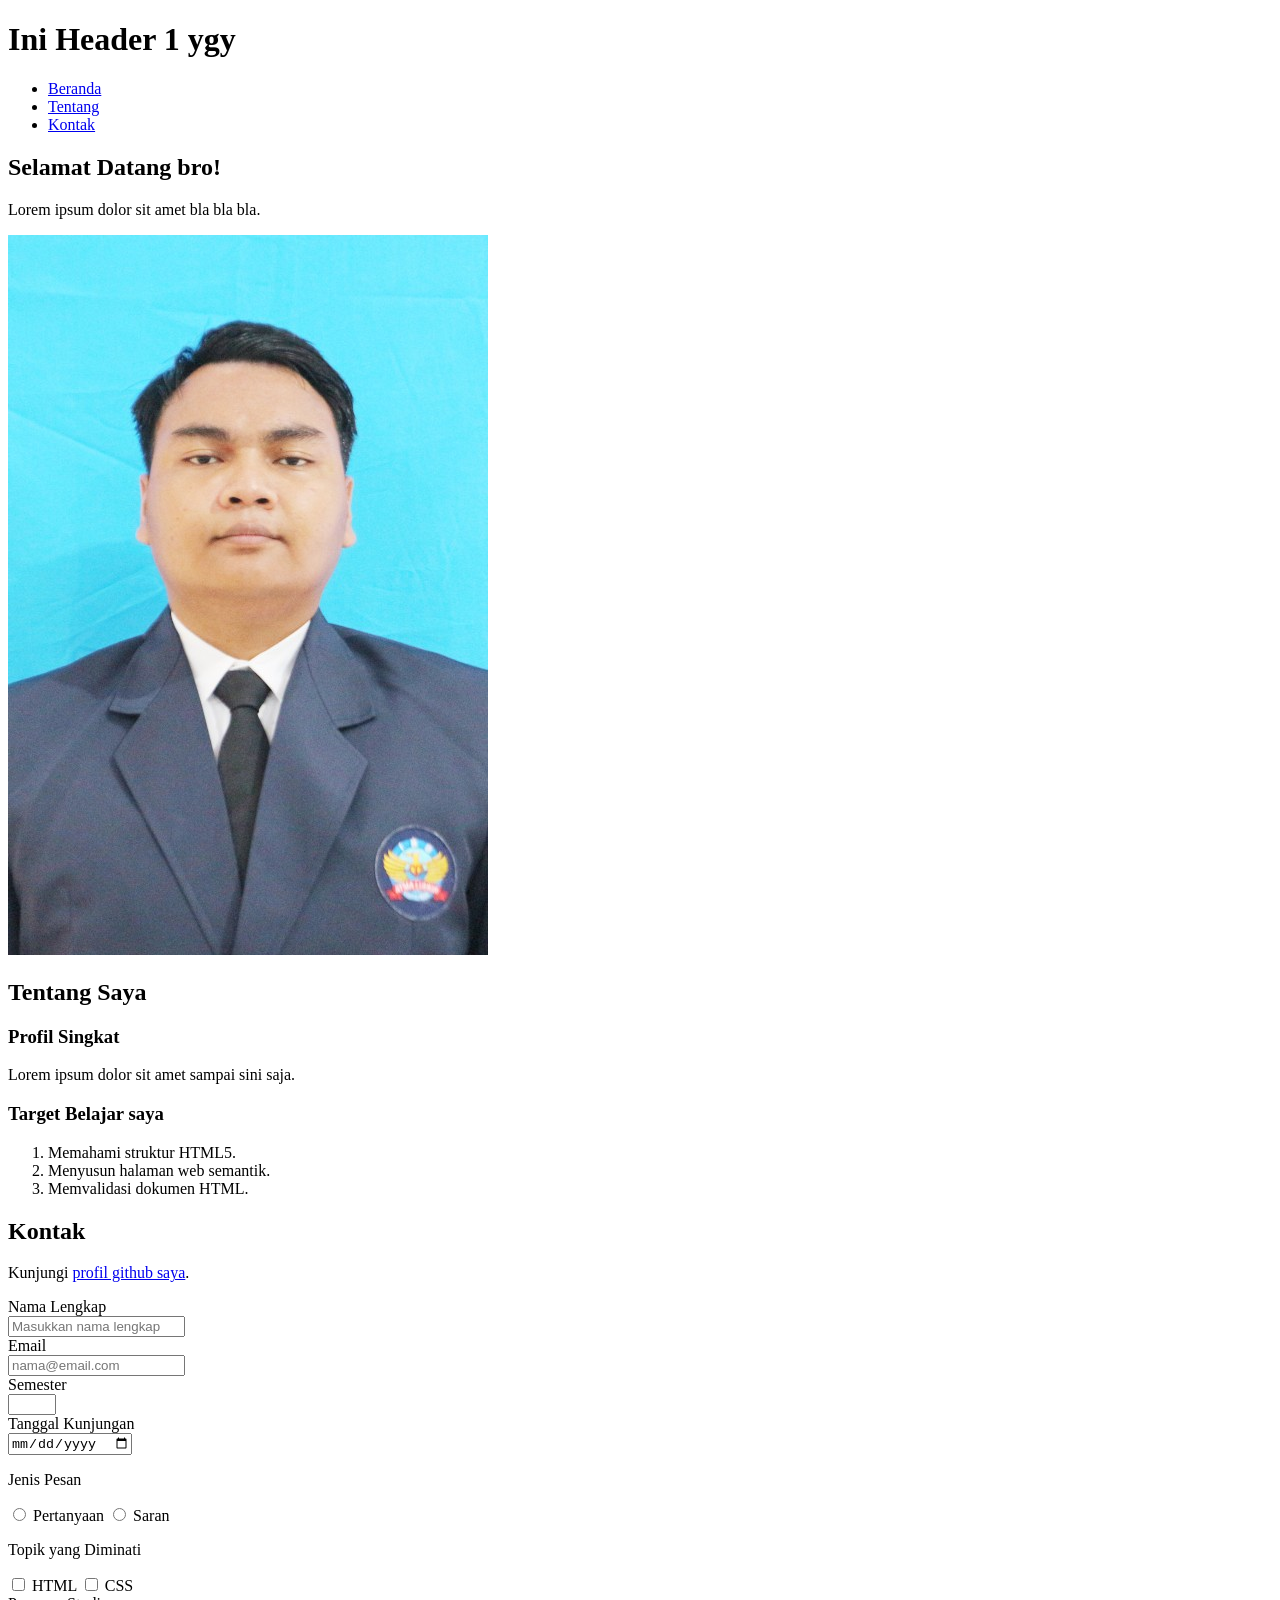
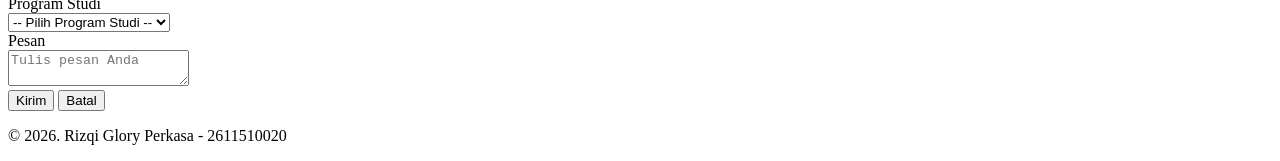
==== pertemuan-02/index.html @ dc1acd33 "Perubahan Folder Pertemuan-02" ====
<!doctype html>
<html lang="en">
  <head>
    <meta charset="UTF-8" />
    <meta name="viewport" content="width=device-width, initial-scale=1.0" />
    <title>Ini Judul Halaman ya ges ya!</title>
  </head>
  <body>
    <header>
      <h1>Ini Header 1 ygy</h1>
      <nav>
        <ul>
          <li><a href="#home">Beranda</a></li>
          <li><a href="#about">Tentang</a></li>
          <li><a href="#contact">Kontak</a></li>
        </ul>
      </nav>
    </header>

    <main>
      <section id="home">
        <h2>Selamat Datang bro!</h2>
        <p>Lorem ipsum dolor sit amet bla bla bla.</p>
        <img src="img/foto-profil.jpg" alt="Foto Profil saya" />
      </section>

      <section id="about">
        <h2>Tentang Saya</h2>
        <article>
          <h3>Profil Singkat</h3>
          <p>Lorem ipsum dolor sit amet sampai sini saja.</p>

          <h3>Target Belajar saya</h3>
          <ol>
            <li>Memahami struktur HTML5.</li>
            <li>Menyusun halaman web semantik.</li>
            <li>Memvalidasi dokumen HTML.</li>
          </ol>
        </article>
      </section>

      <section id="contact">
        <h2>Kontak</h2>
        <p>
          Kunjungi <a href="https://github.com/DC-Kiki">profil github saya</a>.
        </p>

        <form action="index.html" method="get">
          <div class="form-group">
            <label for="nama">Nama Lengkap</label><br />
            <input
              class="input-form"
              type="text"
              id="nama"
              name="nama"
              placeholder="Masukkan nama lengkap"
              minlength="3"
              maxlength="50"
              required
            />
          </div>
          <div class="form-group">
            <label for="email">Email</label><br />
            <input
              class="input-form"
              type="email"
              id="email"
              name="email"
              placeholder="nama@email.com"
              required
            />
          </div>
          <div class="form-group">
            <label for="semester">Semester</label><br />
            <input
              class="input-form"
              type="number"
              id="semester"
              name="semester"
              min="1"
              max="14"
              required
            />
          </div>
          <div class="form-group">
            <label for="tanggal">Tanggal Kunjungan</label><br />
            <input
              class="input-form"
              type="date"
              id="tanggal"
              name="tanggal"
              required
            />
          </div>
          <div class="form-group">
            <p>Jenis Pesan</p>
            <input
              type="radio"
              id="pertanyaan"
              name="jenis_pesan"
              value="pertanyaan"
              required
            />
            <label for="pertanyaan">Pertanyaan</label>
            <input type="radio" id="saran" name="jenis_pesan" value="saran" />
            <label for="saran">Saran</label>
          </div>
          <div class="form-group">
            <p>Topik yang Diminati</p>
            <input type="checkbox" id="minat-html" name="minat" value="HTML" />
            <label for="minat-html">HTML</label>
            <input type="checkbox" id="minat-css" name="minat" value="CSS" />
            <label for="minat-css">CSS</label>
          </div>
          <div class="form-group">
            <label for="prodi">Program Studi</label><br />
            <select class="input-form" id="prodi" name="prodi" required>
              <option value="">-- Pilih Program Studi --</option>
              <option value="SI">Sistem Informasi</option>
              <option value="TI">Teknik Informatika</option>
            </select>
          </div>
          <div class="form-group">
            <label for="pesan">Pesan</label><br />
            <textarea
              class="input-form"
              id="pesan"
              name="pesan"
              maxlength="300"
              placeholder="Tulis pesan Anda"
              required
            ></textarea>
          </div>
          <button type="submit">Kirim</button>
          <button type="reset">Batal</button>
        </form>
      </section>
    </main>

    <footer>
      <p>&copy; 2026. Rizqi Glory Perkasa - 2611510020</p>
    </footer>
  </body>
</html>
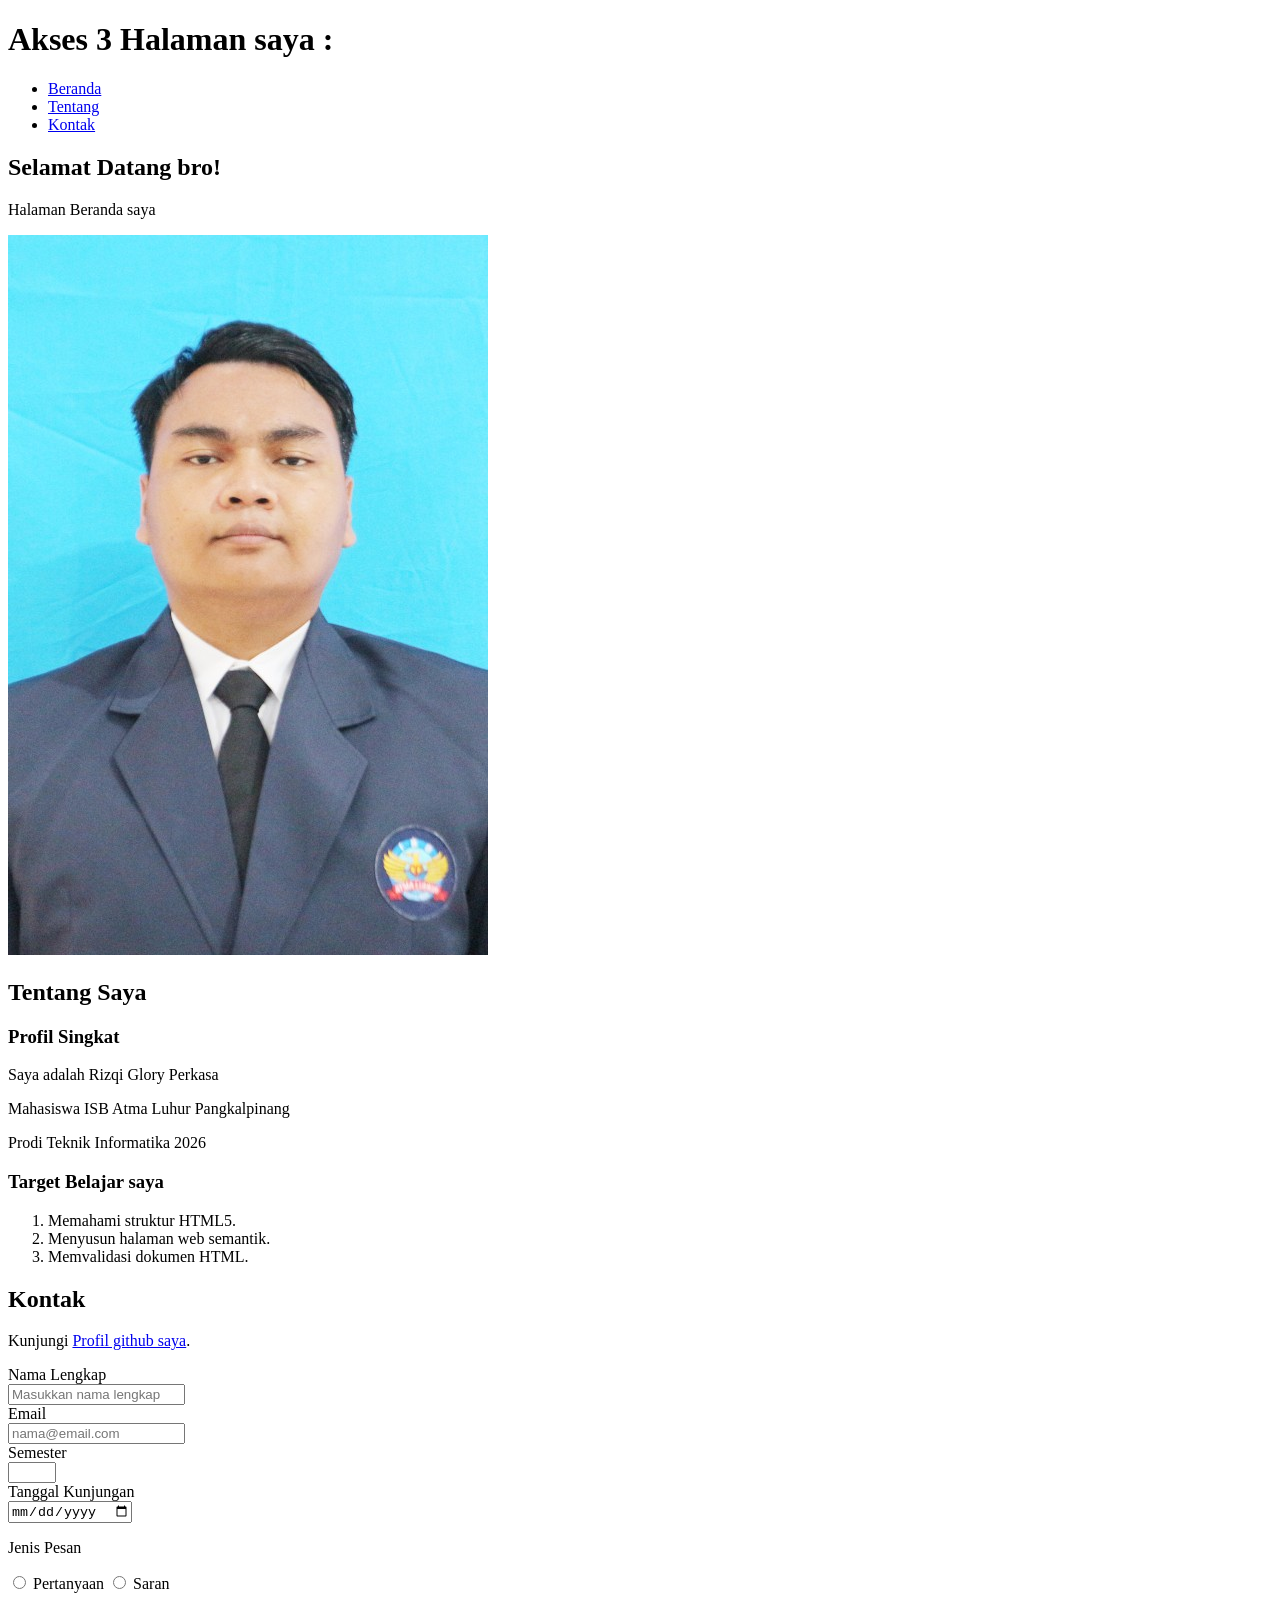
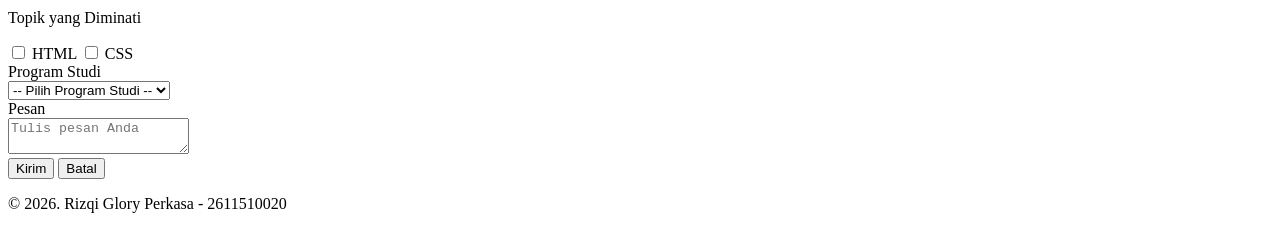
==== commit 99441325: "Memperbaiki isi Form" ====
--- a/pertemuan-02/index.html
+++ b/pertemuan-02/index.html
@@ -4,10 +4,9 @@
     <meta charset="UTF-8" />
     <meta name="viewport" content="width=device-width, initial-scale=1.0" />
     <title>Ini Judul Halaman ya ges ya!</title>
-  </head>
   <body>
     <header>
-      <h1>Ini Header 1 ygy</h1>
+      <h1>Akses 3 Halaman saya :</h1>
       <nav>
         <ul>
           <li><a href="#home">Beranda</a></li>
@@ -20,7 +19,7 @@
     <main>
       <section id="home">
         <h2>Selamat Datang bro!</h2>
-        <p>Lorem ipsum dolor sit amet bla bla bla.</p>
+        <p>Halaman Beranda saya</p>
         <img src="img/foto-profil.jpg" alt="Foto Profil saya" />
       </section>
 
@@ -28,7 +27,9 @@
         <h2>Tentang Saya</h2>
         <article>
           <h3>Profil Singkat</h3>
-          <p>Lorem ipsum dolor sit amet sampai sini saja.</p>
+          <p>Saya adalah Rizqi Glory Perkasa</p>
+          <p>Mahasiswa ISB Atma Luhur Pangkalpinang</p>
+          <p>Prodi Teknik Informatika 2026</p>
 
           <h3>Target Belajar saya</h3>
           <ol>
@@ -42,10 +43,11 @@
       <section id="contact">
         <h2>Kontak</h2>
         <p>
-          Kunjungi <a href="https://github.com/DC-Kiki">profil github saya</a>.
+          Kunjungi <a href="https://github.com/DC-Kiki">Profil github saya</a>.
         </p>
 
-        <form action="index.html" method="get">
+        <form action="index.html" method="post">
+          <!-- Menambahkan Form Nama berbentuk Teks -->
           <div class="form-group">
             <label for="nama">Nama Lengkap</label><br />
             <input
@@ -59,6 +61,8 @@
               required
             />
           </div>
+
+          <!-- Menambahkan Form Email -->
           <div class="form-group">
             <label for="email">Email</label><br />
             <input
@@ -70,6 +74,8 @@
               required
             />
           </div>
+
+          <!-- Menambahkan Form Semester berjenis Number-->
           <div class="form-group">
             <label for="semester">Semester</label><br />
             <input
@@ -82,6 +88,8 @@
               required
             />
           </div>
+
+          <!-- Menambahkan Form Tanggal berjenis Date -->
           <div class="form-group">
             <label for="tanggal">Tanggal Kunjungan</label><br />
             <input
@@ -92,6 +100,8 @@
               required
             />
           </div>
+
+          <!-- Menambahkan Form Jenis Pesan berjenis Radio -->
           <div class="form-group">
             <p>Jenis Pesan</p>
             <input
@@ -102,9 +112,18 @@
               required
             />
             <label for="pertanyaan">Pertanyaan</label>
-            <input type="radio" id="saran" name="jenis_pesan" value="saran" />
+
+            <input
+              type="radio"
+              id="saran"
+              name="jenis_pesan"
+              value="saran"
+              required
+            />
             <label for="saran">Saran</label>
           </div>
+
+          <!-- Menambahkan Form Topik berjenis Checkbox -->
           <div class="form-group">
             <p>Topik yang Diminati</p>
             <input type="checkbox" id="minat-html" name="minat" value="HTML" />
@@ -112,14 +131,20 @@
             <input type="checkbox" id="minat-css" name="minat" value="CSS" />
             <label for="minat-css">CSS</label>
           </div>
+
+          <!-- Menambahkan form Prodi berjenis Select Option -->
           <div class="form-group">
             <label for="prodi">Program Studi</label><br />
             <select class="input-form" id="prodi" name="prodi" required>
-              <option value="">-- Pilih Program Studi --</option>
+              <option value="" disabled selected>
+                -- Pilih Program Studi --
+              </option>
               <option value="SI">Sistem Informasi</option>
               <option value="TI">Teknik Informatika</option>
             </select>
           </div>
+
+          <!-- Menambahkan form Pesan berjenis Text Area -->
           <div class="form-group">
             <label for="pesan">Pesan</label><br />
             <textarea
@@ -131,6 +156,8 @@
               required
             ></textarea>
           </div>
+
+          <!-- Tombol Submit dan Reset -->
           <button type="submit">Kirim</button>
           <button type="reset">Batal</button>
         </form>
@@ -140,5 +167,12 @@
     <footer>
       <p>&copy; 2026. Rizqi Glory Perkasa - 2611510020</p>
     </footer>
+
+    <!-- Menghapus Cache Browser setiap kali Refresh Page -->
+    <script>
+      window.addEventListener("pageshow", function () {
+        document.getElementById("prodi").selectedIndex = 0;
+      });
+    </script>
   </body>
 </html>
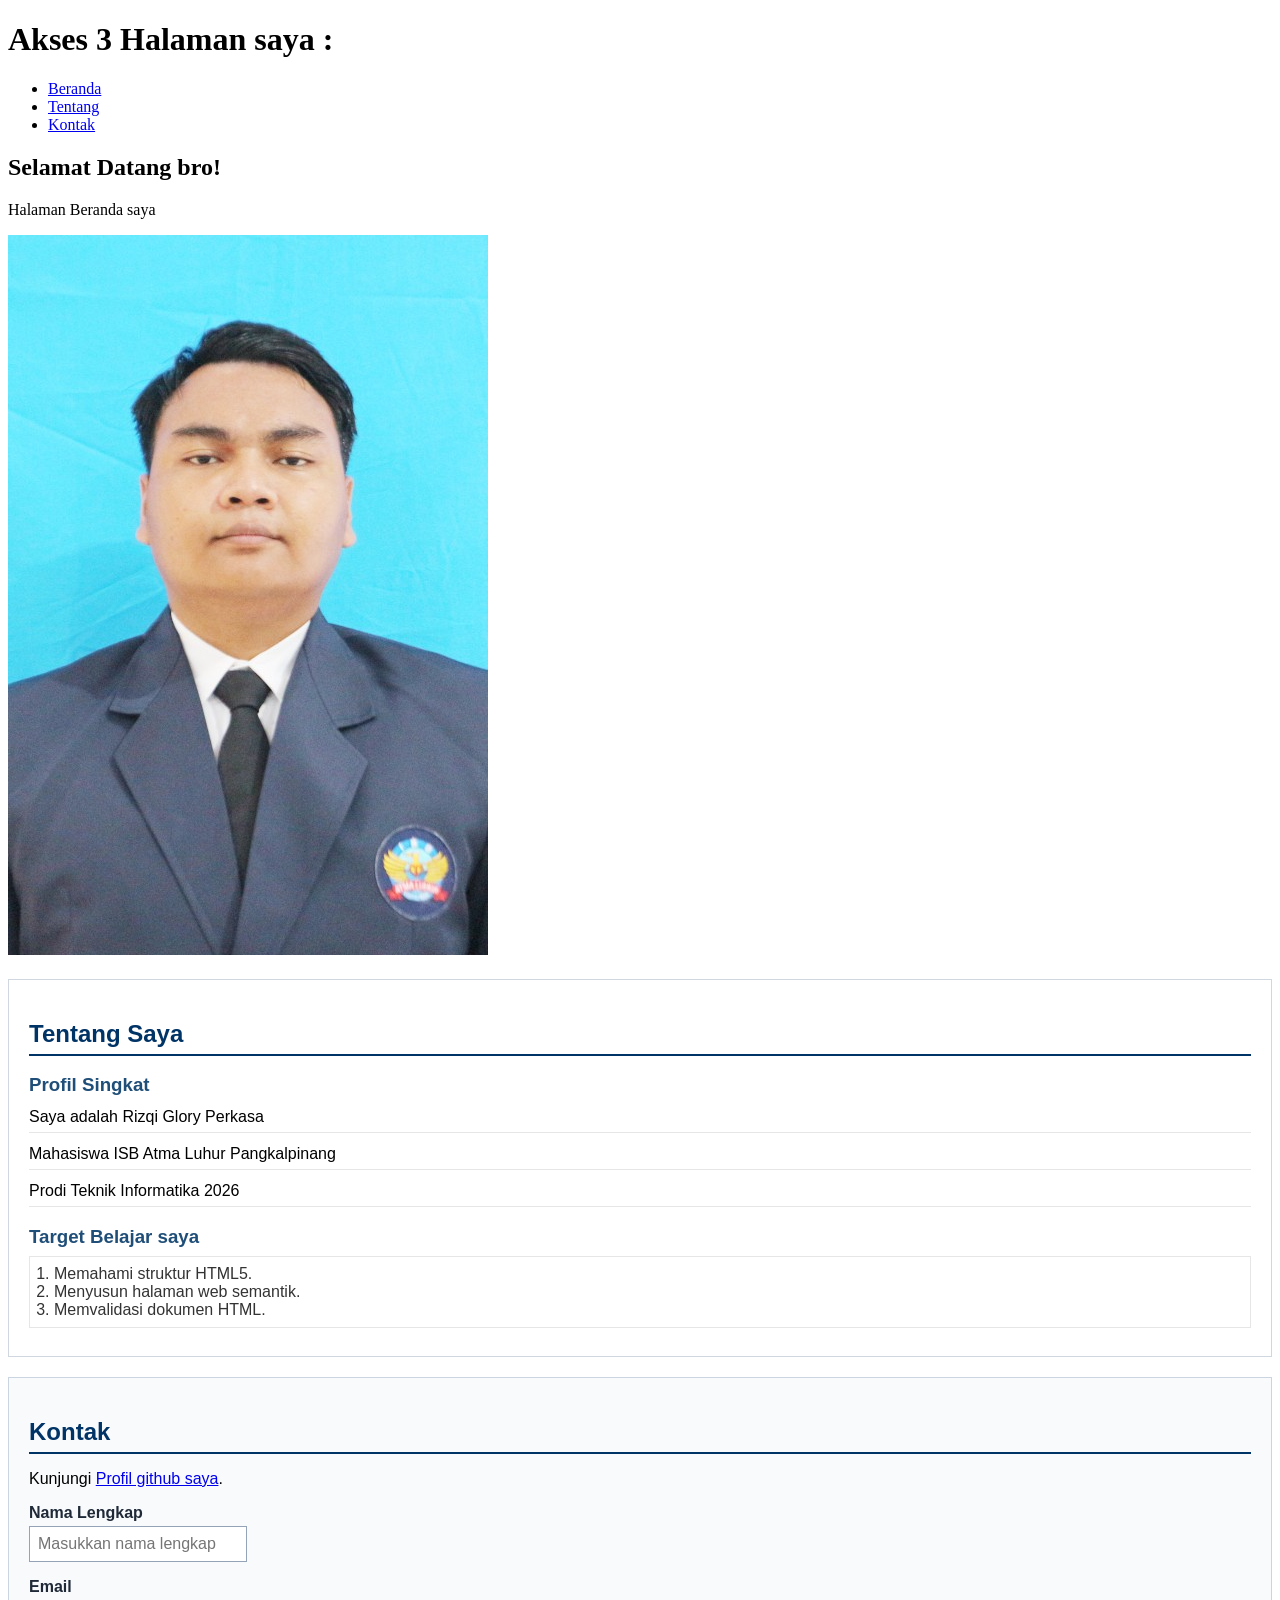
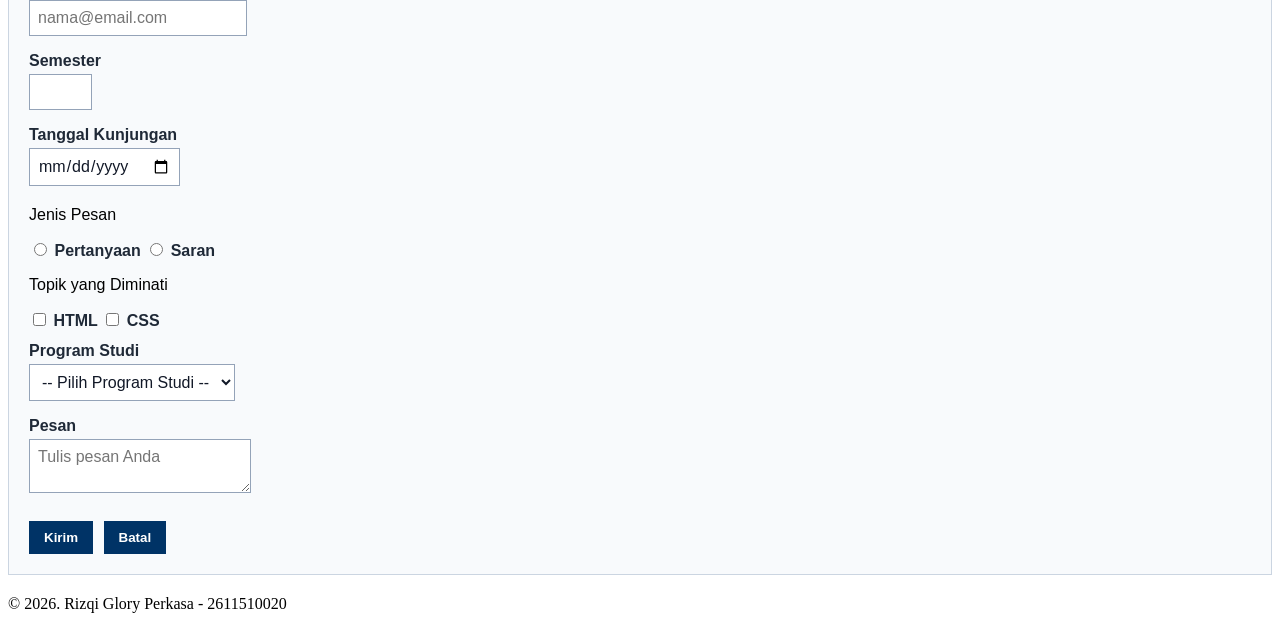
==== commit 5ecdf638: "Menambahkan Styling pada ID About dan Contact" ====
--- a/pertemuan-02/index.html
+++ b/pertemuan-02/index.html
@@ -4,6 +4,80 @@
     <meta charset="UTF-8" />
     <meta name="viewport" content="width=device-width, initial-scale=1.0" />
     <title>Ini Judul Halaman ya ges ya!</title>
+    <style>
+      #about {
+        background-color: #ffffff;
+        border: 1px solid #d0d7de;
+        padding: 20px;
+        margin: 20px 0;
+        font-family: Arial, sans-serif;
+      }
+
+      #about h2 {
+        color: #003366;
+        border-bottom: 2px solid #003366;
+        padding-bottom: 6px;
+        margin-bottom: 16px;
+      }
+
+      #about h3 {
+        color: #1f4e78;
+        margin-bottom: 6px;
+      }
+
+      #about p {
+        margin: 6px 0;
+        padding: 6px 0;
+        border-bottom: 1px solid #e6e6e6;
+      }
+
+      #about ol {
+        color: #333333;
+        margin: 8px 0;
+        padding: 8px 24px;
+        border: 1px solid #e6e6e6;
+      }
+
+      #contact {
+        background-color: #f8fafc;
+        border: 1px solid #cbd5e1;
+        padding: 20px;
+        margin: 20px 0;
+        font-family: Arial, sans-serif;
+      }
+      #contact h2 {
+        color: #003366;
+        border-bottom: 2px solid #003366;
+        padding-bottom: 6px;
+        margin-bottom: 16px;
+      }
+      .form-group {
+        margin: 12px 0;
+      }
+      #contact label {
+        color: #1f2937;
+        font-weight: bold;
+      }
+      .input-form {
+        background-color: #ffffff;
+        color: #111827;
+        font-family: Arial, sans-serif;
+        font-size: 16px;
+        padding: 8px;
+        margin: 4px 0;
+        border: 1px solid #94a3b8;
+      }
+      #contact button {
+        background-color: #003366;
+        color: #ffffff;
+        font-weight: bold;
+        padding: 8px 14px;
+        margin: 8px 6px 0 0;
+        border: 1px solid #003366;
+      }
+    </style>
+  </head>
+
   <body>
     <header>
       <h1>Akses 3 Halaman saya :</h1>
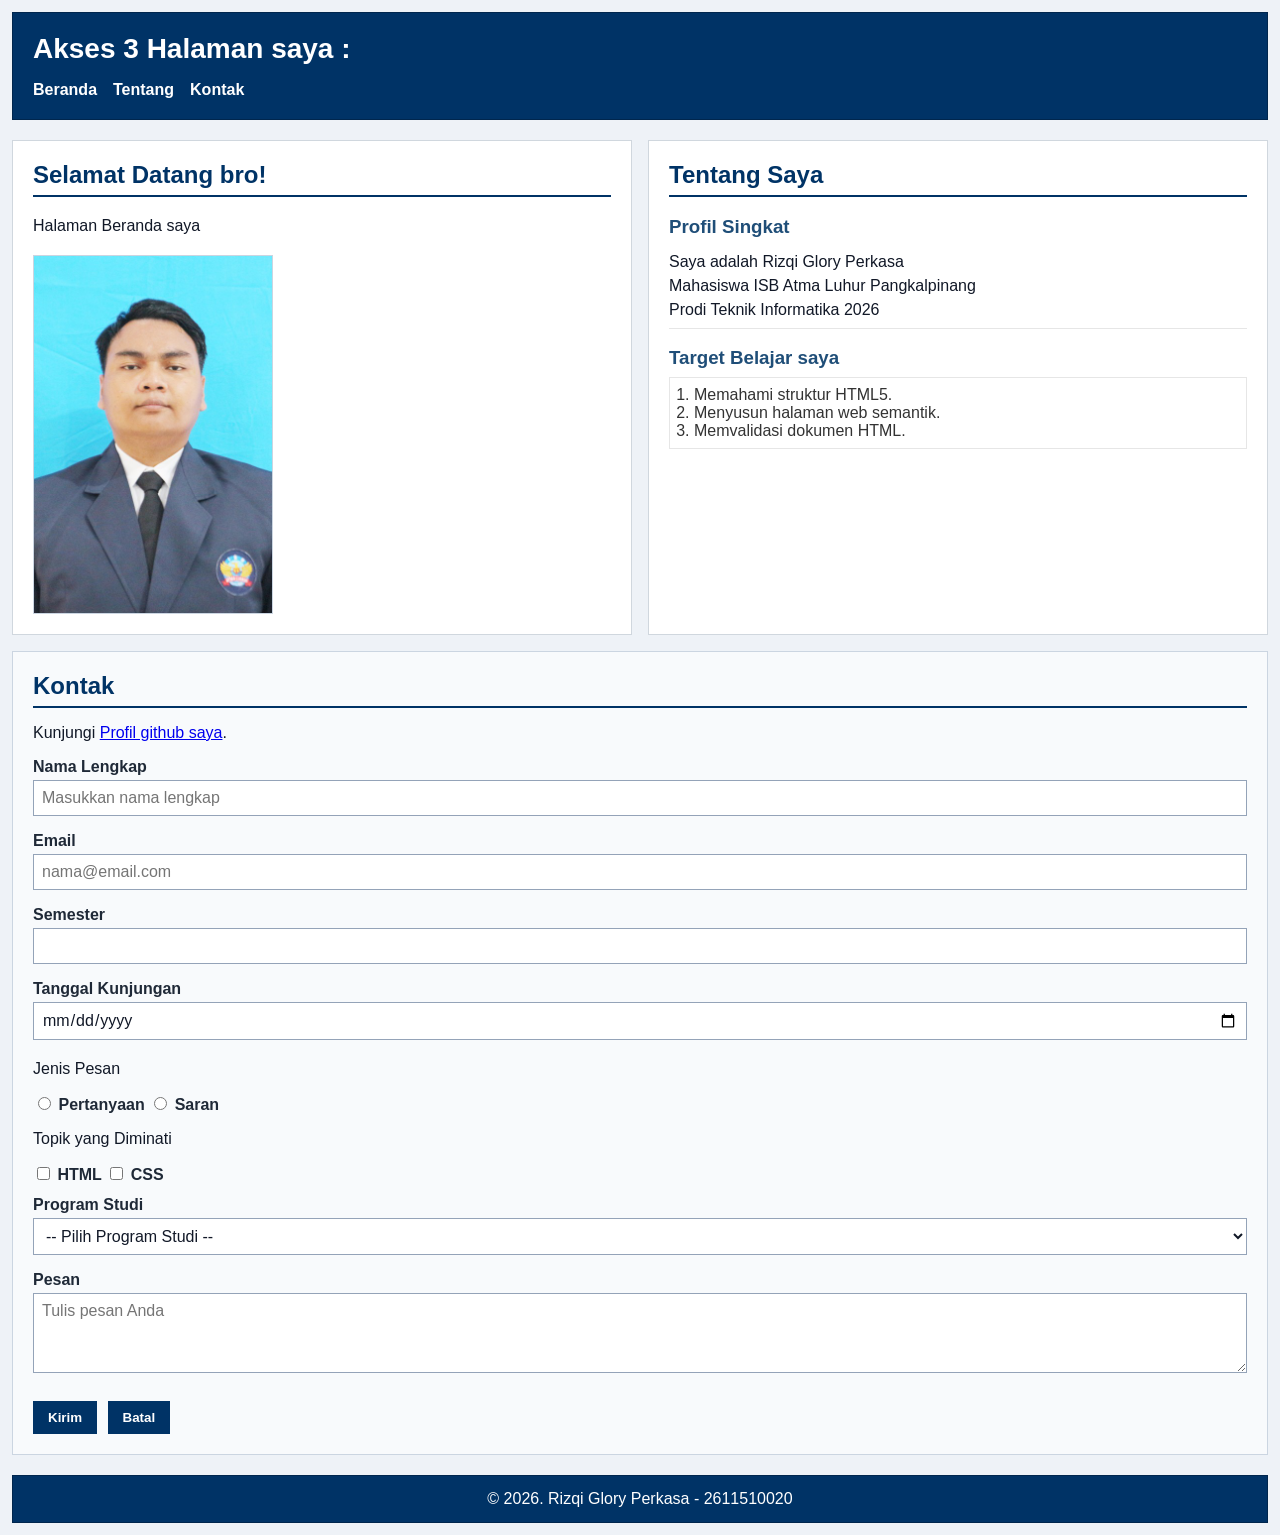
==== commit 9b93ba48: "Penerapan Desain Web Responsive" ====
--- a/pertemuan-02/index.html
+++ b/pertemuan-02/index.html
@@ -4,78 +4,7 @@
     <meta charset="UTF-8" />
     <meta name="viewport" content="width=device-width, initial-scale=1.0" />
     <title>Ini Judul Halaman ya ges ya!</title>
-    <style>
-      #about {
-        background-color: #ffffff;
-        border: 1px solid #d0d7de;
-        padding: 20px;
-        margin: 20px 0;
-        font-family: Arial, sans-serif;
-      }
-
-      #about h2 {
-        color: #003366;
-        border-bottom: 2px solid #003366;
-        padding-bottom: 6px;
-        margin-bottom: 16px;
-      }
-
-      #about h3 {
-        color: #1f4e78;
-        margin-bottom: 6px;
-      }
-
-      #about p {
-        margin: 6px 0;
-        padding: 6px 0;
-        border-bottom: 1px solid #e6e6e6;
-      }
-
-      #about ol {
-        color: #333333;
-        margin: 8px 0;
-        padding: 8px 24px;
-        border: 1px solid #e6e6e6;
-      }
-
-      #contact {
-        background-color: #f8fafc;
-        border: 1px solid #cbd5e1;
-        padding: 20px;
-        margin: 20px 0;
-        font-family: Arial, sans-serif;
-      }
-      #contact h2 {
-        color: #003366;
-        border-bottom: 2px solid #003366;
-        padding-bottom: 6px;
-        margin-bottom: 16px;
-      }
-      .form-group {
-        margin: 12px 0;
-      }
-      #contact label {
-        color: #1f2937;
-        font-weight: bold;
-      }
-      .input-form {
-        background-color: #ffffff;
-        color: #111827;
-        font-family: Arial, sans-serif;
-        font-size: 16px;
-        padding: 8px;
-        margin: 4px 0;
-        border: 1px solid #94a3b8;
-      }
-      #contact button {
-        background-color: #003366;
-        color: #ffffff;
-        font-weight: bold;
-        padding: 8px 14px;
-        margin: 8px 6px 0 0;
-        border: 1px solid #003366;
-      }
-    </style>
+    <link rel="stylesheet" href="style.css" />
   </head>
 
   <body>
@@ -101,9 +30,10 @@
         <h2>Tentang Saya</h2>
         <article>
           <h3>Profil Singkat</h3>
-          <p>Saya adalah Rizqi Glory Perkasa</p>
-          <p>Mahasiswa ISB Atma Luhur Pangkalpinang</p>
-          <p>Prodi Teknik Informatika 2026</p>
+          <p>
+            Saya adalah Rizqi Glory Perkasa <br />Mahasiswa ISB Atma Luhur
+            Pangkalpinang <br />Prodi Teknik Informatika 2026
+          </p>
 
           <h3>Target Belajar saya</h3>
           <ol>
--- a/pertemuan-02/style.css
+++ b/pertemuan-02/style.css
@@ -0,0 +1,199 @@
+* {
+  box-sizing: border-box;
+}
+
+/* Header */
+header {
+  background-color: #003366;
+  color: #ffffff;
+  padding: 20px;
+  margin-bottom: 20px;
+  border: 1px solid #00264d;
+}
+
+header h1 {
+  margin: 0 0 16px;
+  font-size: 28px;
+}
+
+nav ul {
+  display: flex;
+  flex-direction: column;
+  justify-content: flex-start;
+  align-items: flex-start;
+  gap: 8px;
+  margin: 0;
+  padding: 0;
+  list-style: none;
+}
+
+nav a {
+  color: #ffffff;
+  font-weight: bold;
+  text-decoration: none;
+}
+
+main {
+  display: grid;
+  grid-template-columns: 1fr;
+  gap: 16px;
+}
+
+section {
+  width: 100%;
+}
+
+/* Body */
+body {
+  margin: 0;
+  padding: 12px;
+  font-family: Arial, sans-serif;
+  color: #111827;
+  background-color: #eef2f7;
+}
+
+#home {
+  background-color: #ffffff;
+  border: 1px solid #d0d7de;
+  padding: 20px;
+  margin: 0;
+}
+
+#home h2 {
+  color: #003366;
+  border-bottom: 2px solid #003366;
+  padding-bottom: 6px;
+  margin-top: 0;
+  margin-bottom: 16px;
+}
+#home p {
+  line-height: 1.6;
+  margin: 0 0 16px;
+}
+#home img {
+  display: block;
+  width: 240px;
+  max-width: 100%;
+  height: auto;
+  border: 1px solid #cbd5e1;
+}
+
+#about {
+  background-color: #ffffff;
+  border: 1px solid #d0d7de;
+  padding: 20px;
+  margin: 0;
+  font-family: Arial, sans-serif;
+}
+
+#about h2 {
+  color: #003366;
+  border-bottom: 2px solid #003366;
+  padding-bottom: 6px;
+  margin-top: 0;
+  margin-bottom: 16px;
+}
+
+#about h3 {
+  color: #1f4e78;
+  margin-bottom: 6px;
+}
+
+#about p {
+  line-height: 1.5;
+  margin: 6px 0;
+  padding: 6px 0;
+  border-bottom: 1px solid #e6e6e6;
+}
+
+#about ol {
+  color: #333333;
+  margin: 8px 0;
+  padding: 8px 24px;
+  border: 1px solid #e6e6e6;
+}
+
+#contact {
+  background-color: #f8fafc;
+  border: 1px solid #cbd5e1;
+  padding: 20px;
+  margin: 0;
+  font-family: Arial, sans-serif;
+  grid-column: 1 / -1;
+}
+
+#contact h2 {
+  color: #003366;
+  border-bottom: 2px solid #003366;
+  padding-bottom: 6px;
+  margin-top: 0;
+  margin-bottom: 16px;
+}
+
+.form-group {
+  margin: 12px 0;
+}
+
+#contact label {
+  color: #1f2937;
+  font-weight: bold;
+}
+
+.input-form {
+  background-color: #ffffff;
+  color: #111827;
+  font-family: Arial, sans-serif;
+  font-size: 16px;
+  padding: 8px;
+  margin: 4px 0;
+  border: 1px solid #94a3b8;
+  width: 100%;
+  max-width: 100%;
+}
+
+#contact textarea {
+  min-height: 80px;
+  resize: vertical;
+}
+
+#contact button {
+  cursor: pointer;
+  background-color: #003366;
+  color: #ffffff;
+  font-weight: bold;
+  padding: 8px 14px;
+  margin: 8px 6px 0 0;
+  border: 1px solid #003366;
+}
+
+/* Footer */
+footer {
+  background-color: #003366;
+  color: #ffffff;
+  text-align: center;
+  padding: 14px 20px;
+  margin-top: 20px;
+  border: 1px solid #00264d;
+}
+
+footer p {
+  margin: 0;
+}
+
+@media (min-width: 768px) {
+  /* aturan CSS untuk viewport dengan lebar minimal 768px */
+  main {
+    grid-template-columns: 1fr 1fr;
+  }
+
+  nav ul {
+    flex-direction: row;
+    justify-content: flex-start;
+    align-items: center;
+    gap: 16px;
+  }
+
+  #contact {
+    grid-column: 1 / -1;
+  }
+}
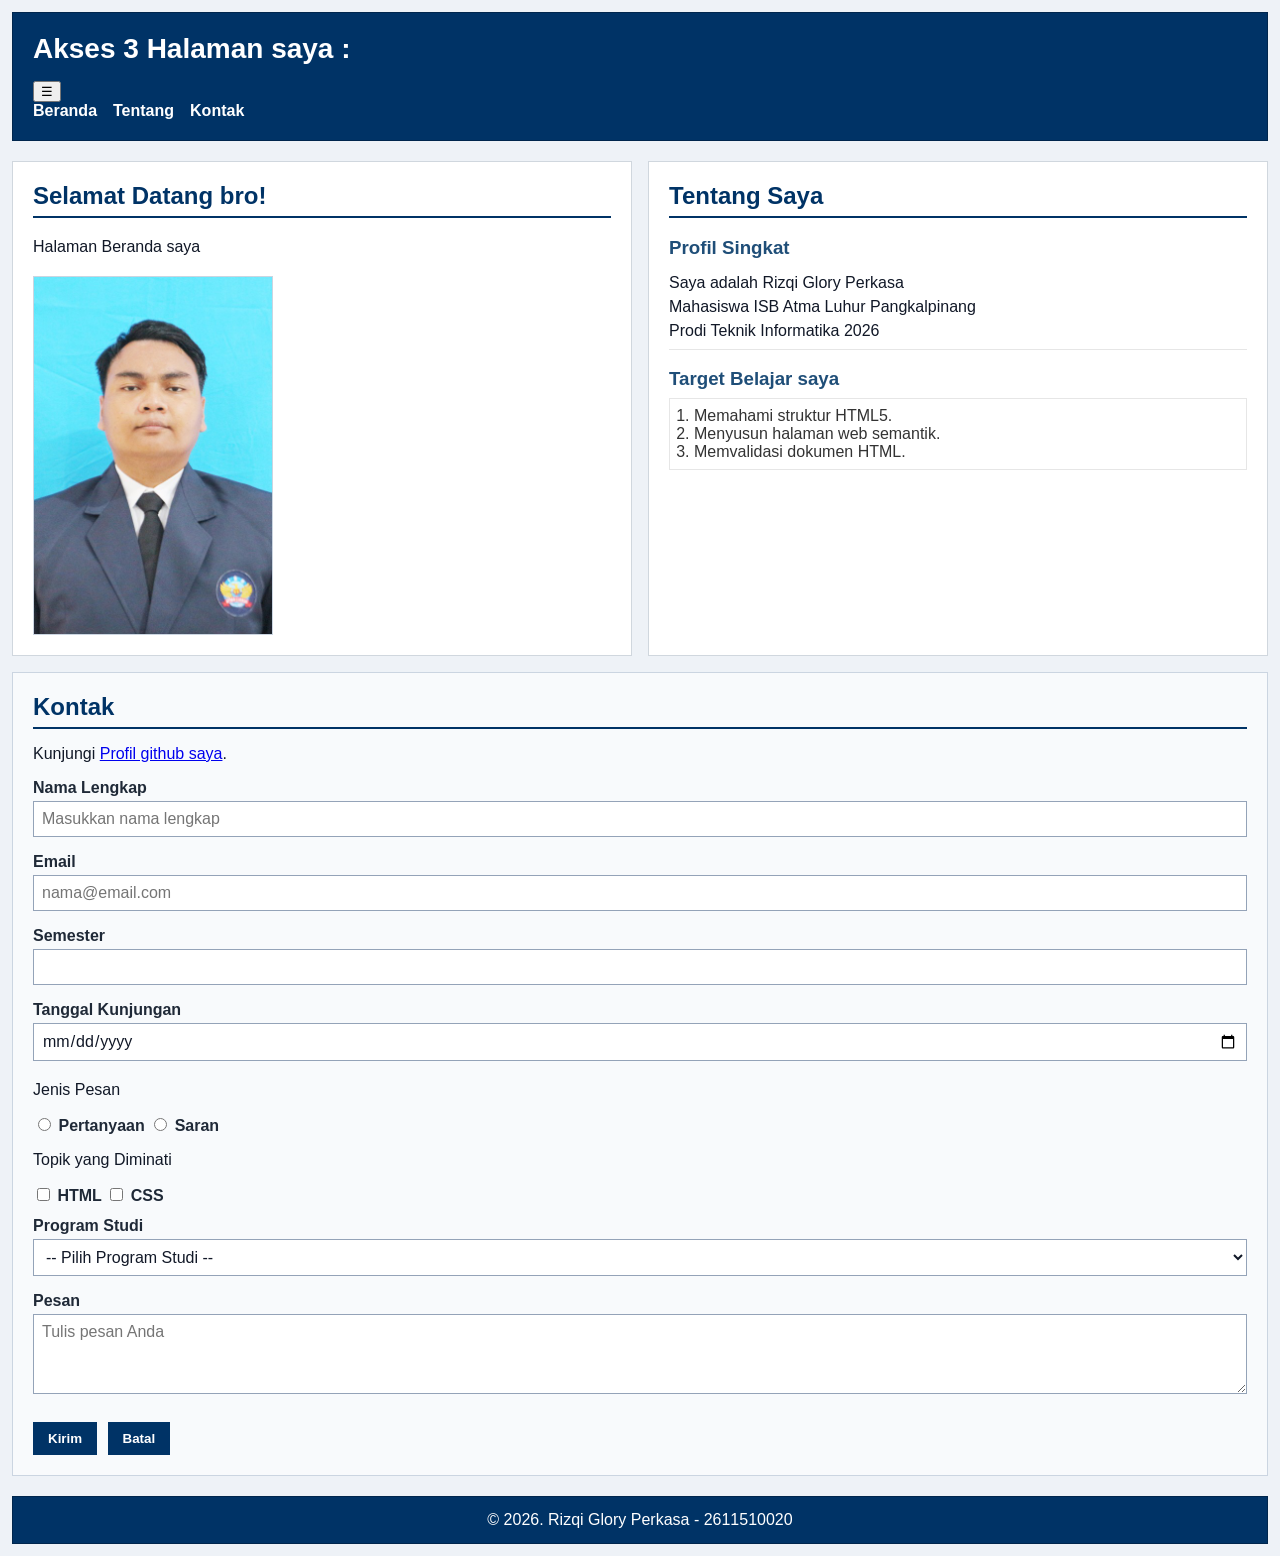
==== commit 6c0ad696: "Mencoba Variabel, Konstanta, Tipe Data dan Menghasilkan Output" ====
--- a/pertemuan-02/index.html
+++ b/pertemuan-02/index.html
@@ -9,8 +9,22 @@
 
   <body>
     <header>
-      <h1>Akses 3 Halaman saya :</h1>
-      <nav>
+      <div class="header-top">
+        <h1>Akses 3 Halaman saya :</h1>
+
+        <button
+          class="nav-toggle"
+          id="navToggle"
+          type="button"
+          aria-label="Buka navigasi"
+          aria-controls="navMenu"
+          aria-expanded="false"
+        >
+          &#9776;
+        </button>
+      </div>
+
+      <nav id="navMenu">
         <ul>
           <li><a href="#home">Beranda</a></li>
           <li><a href="#about">Tentang</a></li>
@@ -50,7 +64,7 @@
           Kunjungi <a href="https://github.com/DC-Kiki">Profil github saya</a>.
         </p>
 
-        <form action="index.html" method="post">
+        <form id="contactForm" action="index.html" method="post">
           <!-- Menambahkan Form Nama berbentuk Teks -->
           <div class="form-group">
             <label for="nama">Nama Lengkap</label><br />
@@ -173,10 +187,6 @@
     </footer>
 
     <!-- Menghapus Cache Browser setiap kali Refresh Page -->
-    <script>
-      window.addEventListener("pageshow", function () {
-        document.getElementById("prodi").selectedIndex = 0;
-      });
-    </script>
+    <script src="script.js"></script>
   </body>
 </html>
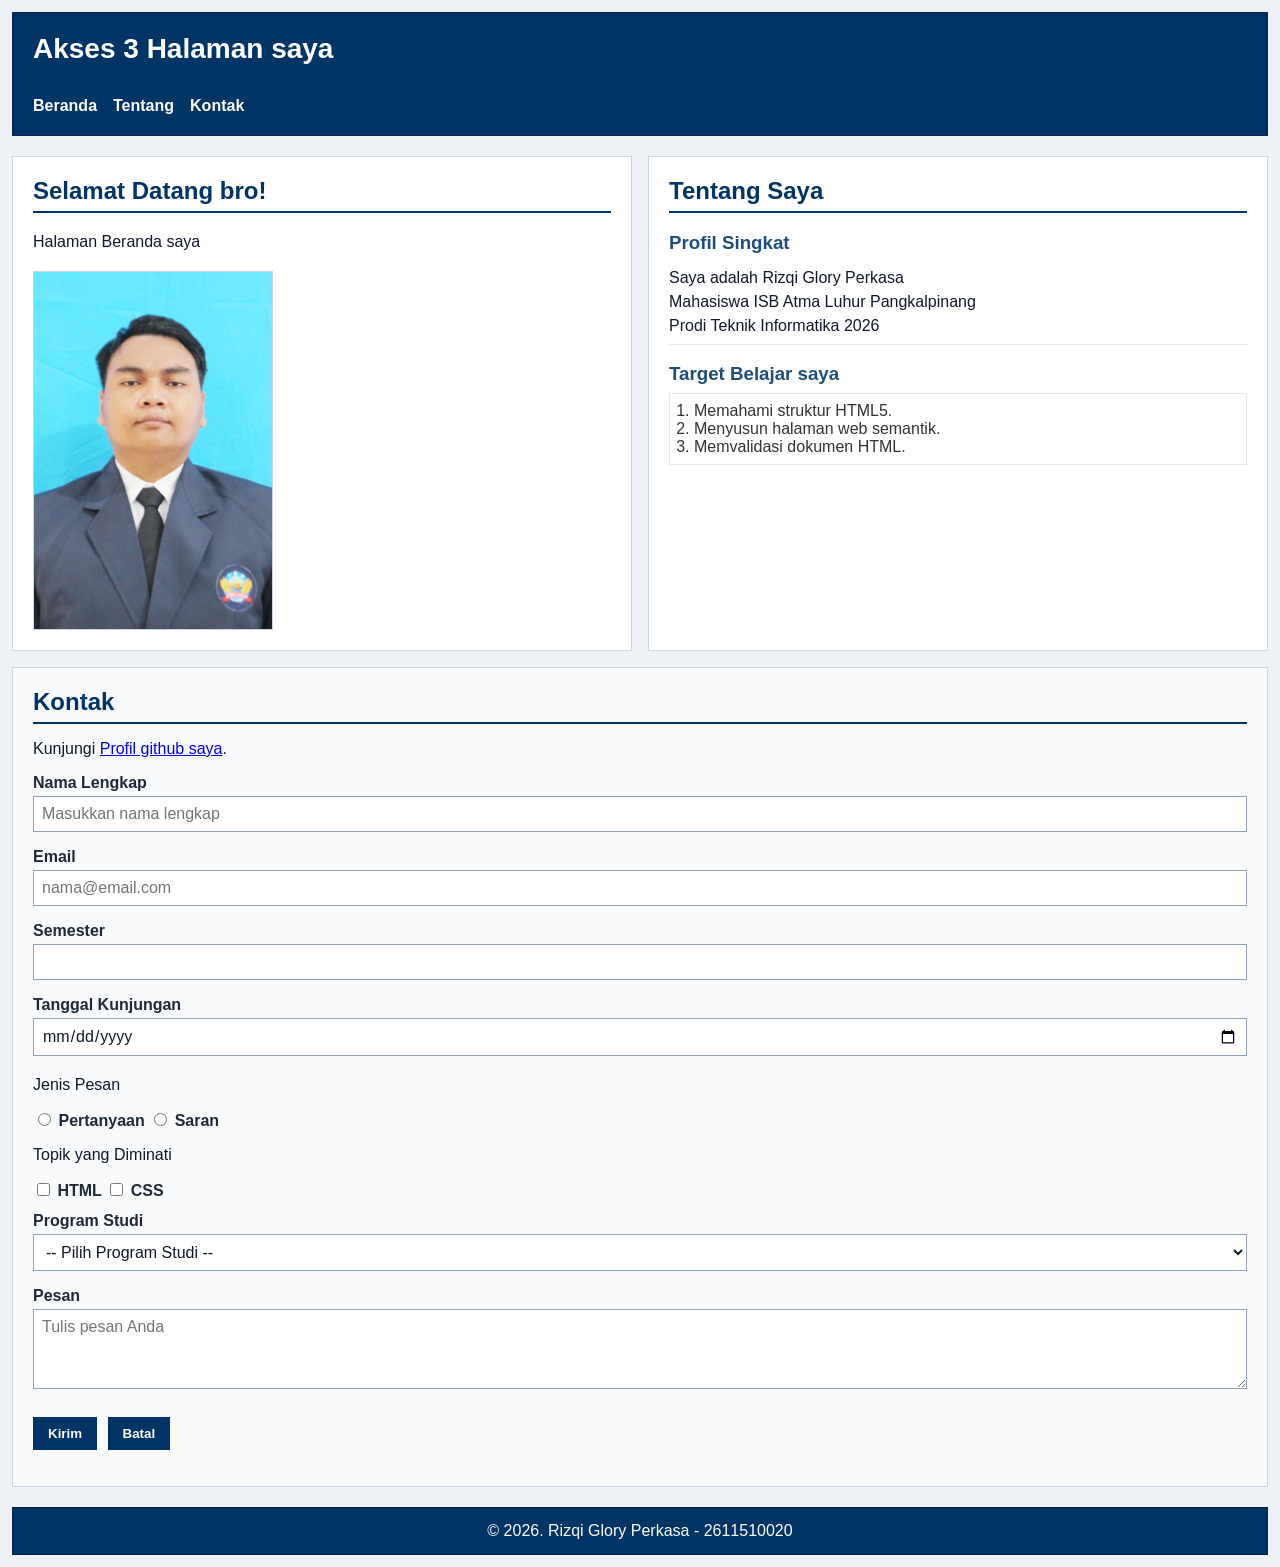
==== commit 5d860785: "Revisi Pertemuan-02 dan Pertemuan-03" ====
--- a/pertemuan-02/index.html
+++ b/pertemuan-02/index.html
@@ -10,7 +10,7 @@
   <body>
     <header>
       <div class="header-top">
-        <h1>Akses 3 Halaman saya :</h1>
+        <h1>Akses 3 Halaman saya</h1>
 
         <button
           class="nav-toggle"
@@ -64,7 +64,7 @@
           Kunjungi <a href="https://github.com/DC-Kiki">Profil github saya</a>.
         </p>
 
-        <form id="contactForm" action="index.html" method="post">
+        <form id="contactForm" action="index.html" method="post" novalidate>
           <!-- Menambahkan Form Nama berbentuk Teks -->
           <div class="form-group">
             <label for="nama">Nama Lengkap</label><br />
@@ -178,6 +178,7 @@
           <!-- Tombol Submit dan Reset -->
           <button type="submit">Kirim</button>
           <button type="reset">Batal</button>
+          <p id="formFeedback"></p>
         </form>
       </section>
     </main>
@@ -185,8 +186,6 @@
     <footer>
       <p>&copy; 2026. Rizqi Glory Perkasa - 2611510020</p>
     </footer>
-
-    <!-- Menghapus Cache Browser setiap kali Refresh Page -->
     <script src="script.js"></script>
   </body>
 </html>
--- a/pertemuan-02/style.css
+++ b/pertemuan-02/style.css
@@ -16,6 +16,30 @@
   font-size: 28px;
 }
 
+.header-top {
+  display: flex;
+  justify-content: space-between;
+  align-items: center;
+}
+#navMenu {
+  display: none;
+}
+#navMenu.nav-open {
+  display: flex;
+  flex-direction: column;
+  margin-top: 16px;
+}
+.nav-toggle {
+  display: block;
+  border: none;
+  background: transparent;
+  color: #ffffff;
+  font-size: 1.8rem;
+  line-height: 1;
+  cursor: pointer;
+}
+
+/* Navigasi */
 nav ul {
   display: flex;
   flex-direction: column;
@@ -33,6 +57,7 @@
   text-decoration: none;
 }
 
+/* Layout Utama */
 main {
   display: grid;
   grid-template-columns: 1fr;
@@ -43,7 +68,6 @@
   width: 100%;
 }
 
-/* Body */
 body {
   margin: 0;
   padding: 12px;
@@ -52,6 +76,7 @@
   background-color: #eef2f7;
 }
 
+/* Bagian Home */
 #home {
   background-color: #ffffff;
   border: 1px solid #d0d7de;
@@ -78,6 +103,7 @@
   border: 1px solid #cbd5e1;
 }
 
+/* Bagian Tentang */
 #about {
   background-color: #ffffff;
   border: 1px solid #d0d7de;
@@ -113,6 +139,7 @@
   border: 1px solid #e6e6e6;
 }
 
+/* Bagian Kontak */
 #contact {
   background-color: #f8fafc;
   border: 1px solid #cbd5e1;
@@ -166,6 +193,10 @@
   border: 1px solid #003366;
 }
 
+#formFeedback {
+  color: #ff0000;
+}
+
 /* Footer */
 footer {
   background-color: #003366;
@@ -182,8 +213,8 @@
 
 @media (min-width: 768px) {
   /* aturan CSS untuk viewport dengan lebar minimal 768px */
-  main {
-    grid-template-columns: 1fr 1fr;
+  nav {
+    margin-top: 16px;
   }
 
   nav ul {
@@ -193,7 +224,19 @@
     gap: 16px;
   }
 
+  main {
+    grid-template-columns: 1fr 1fr;
+  }
+
   #contact {
     grid-column: 1 / -1;
   }
-}
+
+  #navMenu {
+    display: flex;
+    flex-direction: row;
+  }
+  .nav-toggle {
+    display: none;
+  }
+}
